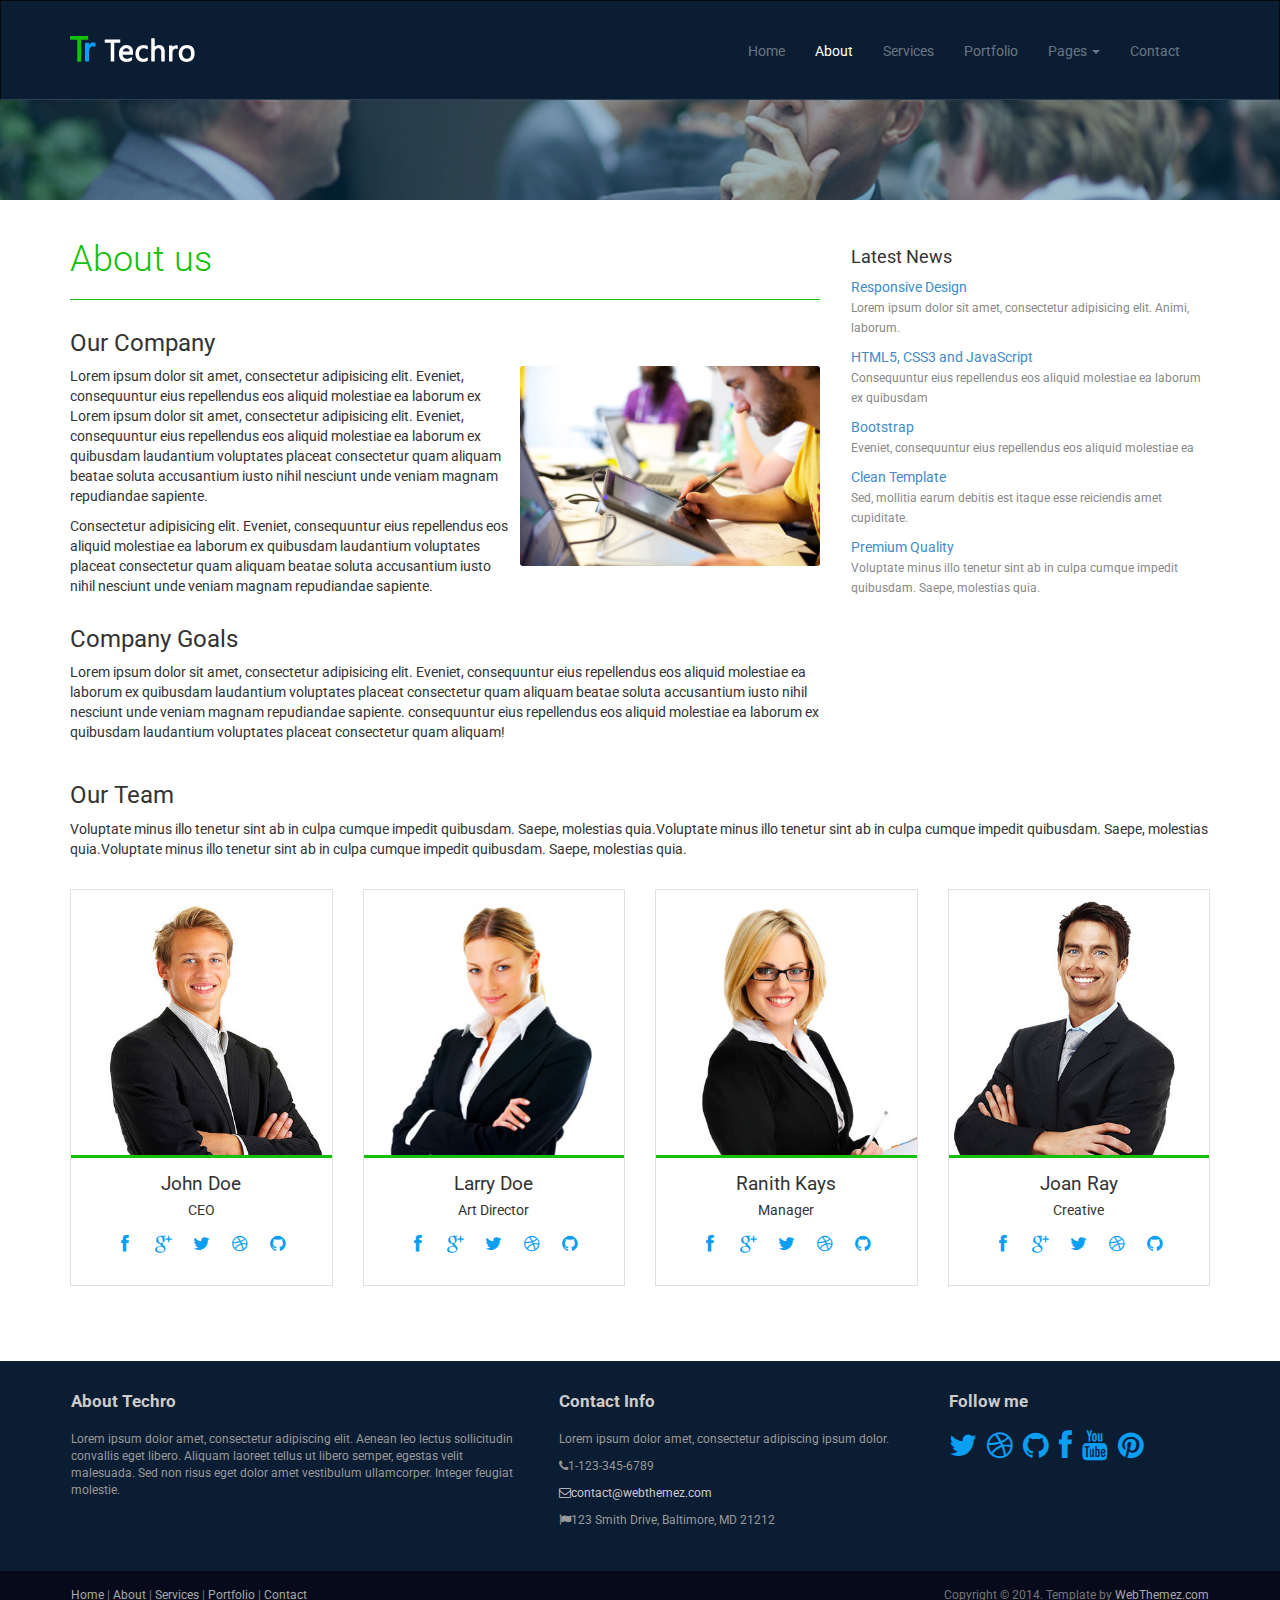
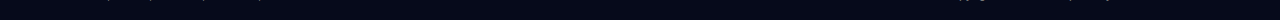
==== about.html @ 8d8d32ba "Update about.html" ====
<!DOCTYPE html>
<html lang="en">
<head>
    <meta charset="utf-8">
    <meta name="viewport" content="width=device-width, initial-scale=1.0">
    <meta name="description" content="Andy.">
    <meta name="author" content="webThemez.com">
    <title>About Andy</title>
    <link rel="favicon" href="assets/images/ml.png">
    <link rel="stylesheet" media="screen" href="http://fonts.googleapis.com/css?family=Open+Sans:300,400,700">
    <link rel="stylesheet" href="assets/css/bootstrap.min.css">
    <link rel="stylesheet" href="assets/css/font-awesome.min.css">
    <!-- Custom styles for our template -->
    <link rel="stylesheet" href="assets/css/bootstrap-theme.css" media="screen">
    <link rel="stylesheet" href="assets/css/style.css">
    <!-- HTML5 shim and Respond.js IE8 support of HTML5 elements and media queries -->
    <!--[if lt IE 9]>
	<script src="assets/js/html5shiv.js"></script>
	<script src="assets/js/respond.min.js"></script>
	<![endif]-->
</head>

<body>
    <!-- Fixed navbar -->
    <div class="navbar navbar-inverse">
        <div class="container">
            <div class="navbar-header">
                <!-- Button for smallest screens -->
                <button type="button" class="navbar-toggle" data-toggle="collapse" data-target=".navbar-collapse"><span class="icon-bar"></span><span class="icon-bar"></span><span class="icon-bar"></span></button>
                <a class="navbar-brand" href="index.html">
                    <img src="assets/images/logo.png" alt="Techro HTML5 template"></a>
            </div>
            <div class="navbar-collapse collapse">
                <ul class="nav navbar-nav pull-right">
                    <li><a href="index.html">Home</a></li>
                    <li class="active"><a href="about.html">About</a></li>
                    <li><a href="services.html">Services</a></li>
                    <li><a href="portfolio.html">Portfolio</a></li>
                    <li class="dropdown">
                        <a href="#" class="dropdown-toggle" data-toggle="dropdown">Pages <b class="caret"></b></a>
                        <ul class="dropdown-menu">
                            <li><a href="sidebar-right.html">Right Sidebar</a></li>
                            <li><a href="#">Dummy Link1</a></li>
                            <li><a href="#">Dummy Link2</a></li>
                            <li><a href="#">Dummy Link3</a></li>
                        </ul>
                    </li>
                    <li><a href="contact.html">Contact</a></li>

                </ul>
            </div>
            <!--/.nav-collapse -->
        </div>
    </div>
    <!-- /.navbar -->

    <header id="head" class="secondary"></header>

    <!-- container -->
    <div class="container">
        <div class="row">

            <!-- main content -->
            <section class="col-sm-8 maincontent">
                <header class="page-header">
                    <h1 class="page-title">About us</h1>
                </header>
                <h3>Our Company</h3>
                <p>
                    <img src="assets/images/about.jpg" alt="" class="img-rounded pull-right" width="300">
                    Lorem ipsum dolor sit amet, consectetur adipisicing elit. Eveniet, consequuntur eius repellendus eos aliquid molestiae ea laborum ex Lorem ipsum dolor sit amet, consectetur adipisicing elit. Eveniet, consequuntur eius repellendus eos aliquid molestiae ea laborum ex quibusdam laudantium voluptates placeat consectetur quam aliquam beatae soluta accusantium iusto nihil nesciunt unde veniam magnam repudiandae sapiente.</p>
                <p>Consectetur adipisicing elit. Eveniet, consequuntur eius repellendus eos aliquid molestiae ea laborum ex quibusdam laudantium voluptates placeat consectetur quam aliquam beatae soluta accusantium iusto nihil nesciunt unde veniam magnam repudiandae sapiente.</p>
                <h3>Company Goals</h3>
                <p>Lorem ipsum dolor sit amet, consectetur adipisicing elit. Eveniet, consequuntur eius repellendus eos aliquid molestiae ea laborum ex quibusdam laudantium voluptates placeat consectetur quam aliquam beatae soluta accusantium iusto nihil nesciunt unde veniam magnam repudiandae sapiente. consequuntur eius repellendus eos aliquid molestiae ea laborum ex quibusdam laudantium voluptates placeat consectetur quam aliquam!</p>               
            </section>
            <!-- /main -->

            <!-- Sidebar -->
            <aside class="col-sm-4 sidebar sidebar-right">

                <div class="panel">
                    <h4>Latest News</h4>
                    <ul class="list-unstyled list-spaces">
                        <li><a href="">Responsive Design</a><br>
                            <span class="small text-muted">Lorem ipsum dolor sit amet, consectetur adipisicing elit. Animi, laborum.</span></li>
                        <li><a href="">HTML5, CSS3 and JavaScript</a><br>
                            <span class="small text-muted">Consequuntur eius repellendus eos aliquid molestiae ea laborum ex quibusdam</span></li>
                        <li><a href="">Bootstrap</a><br>
                            <span class="small text-muted">Eveniet, consequuntur eius repellendus eos aliquid molestiae ea</span></li>
                        <li><a href="">Clean Template</a><br>
                            <span class="small text-muted">Sed, mollitia earum debitis est itaque esse reiciendis amet cupiditate.</span></li>
                        <li><a href="">Premium Quality</a><br>
                            <span class="small text-muted">Voluptate minus illo tenetur sint ab in culpa cumque impedit quibusdam. Saepe, molestias quia.</span></li>
                    </ul>
                </div>

            </aside>
            <!-- /Sidebar -->

        </div>
    </div>
    <!-- /container -->
    <section class="team-content">
        <div class="container">
            <div class="row">
                 <div class="col-md-12"> <h3>Our Team</h3>
                    <p>Voluptate minus illo tenetur sint ab in culpa cumque impedit quibusdam. Saepe, molestias quia.Voluptate minus illo tenetur sint ab in culpa cumque impedit quibusdam. Saepe, molestias quia.Voluptate minus illo tenetur sint ab in culpa cumque impedit quibusdam. Saepe, molestias quia.</p><br />
                 </div>                 
            </div>
            <div class="row">  
                              
                <div class="col-md-3 col-sm-6 col-xs-6">
                  <!-- Team Member -->
                    <div class="team-member">
                        <!-- Image Hover Block -->
                        <div class="member-img">
                            <!-- Image  -->
                            <img class="img-responsive" src="assets/images/photo-1.jpg" alt="">
                        </div>
                        <!-- Member Details -->
                        <h4>John Doe</h4>
                        <!-- Designation -->
                        <span class="pos">CEO</span>
                        <div class="team-socials">
                            <a href="#"><i class="fa fa-facebook"></i></a>
                            <a href="#"><i class="fa fa-google-plus"></i></a>
                            <a href="#"><i class="fa fa-twitter"></i></a>
                            <a href="#"><i class="fa fa-dribbble"></i></a>
                            <a href="#"><i class="fa fa-github"></i></a>
                        </div>
                    </div>
                </div>
                <div class="col-md-3 col-sm-6 col-xs-6">
                    <!-- Team Member -->
                    <div class="team-member pDark">
                        <!-- Image Hover Block -->
                        <div class="member-img">
                            <!-- Image  -->
                            <img class="img-responsive" src="assets/images/photo-2.jpg" alt="">
                        </div>
                        <!-- Member Details -->
                        <h4>Larry Doe</h4>
                        <!-- Designation -->
                        <span class="pos">Art Director</span>
                        <div class="team-socials">
                            <a href="#"><i class="fa fa-facebook"></i></a>
                            <a href="#"><i class="fa fa-google-plus"></i></a>
                            <a href="#"><i class="fa fa-twitter"></i></a>
                            <a href="#"><i class="fa fa-dribbble"></i></a>
                            <a href="#"><i class="fa fa-github"></i></a>
                        </div>
                    </div>
                </div>
                <div class="col-md-3 col-sm-6 col-xs-6">
                    <!-- Team Member -->
                    <div class="team-member pDark">
                        <!-- Image Hover Block -->
                        <div class="member-img">
                            <!-- Image  -->
                            <img class="img-responsive" src="assets/images/photo-3.jpg" alt="">
                        </div>
                        <!-- Member Details -->
                        <h4>Ranith Kays</h4>
                        <!-- Designation -->
                        <span class="pos">Manager</span>
                        <div class="team-socials">
                            <a href="#"><i class="fa fa-facebook"></i></a>
                            <a href="#"><i class="fa fa-google-plus"></i></a>
                            <a href="#"><i class="fa fa-twitter"></i></a>
                            <a href="#"><i class="fa fa-dribbble"></i></a>
                            <a href="#"><i class="fa fa-github"></i></a>
                        </div>
                    </div>
                </div>
                <div class="col-md-3 col-sm-6 col-xs-6">
                    <!-- Team Member -->
                    <div class="team-member pDark">
                        <!-- Image Hover Block -->
                        <div class="member-img">
                            <!-- Image  -->
                            <img class="img-responsive" src="assets/images/photo-4.jpg" alt="">
                        </div>
                        <!-- Member Details -->
                        <h4>Joan Ray</h4>
                        <!-- Designation -->
                        <span class="pos">Creative</span>
                        <div class="team-socials">
                            <a href="#"><i class="fa fa-facebook"></i></a>
                            <a href="#"><i class="fa fa-google-plus"></i></a>
                            <a href="#"><i class="fa fa-twitter"></i></a>
                            <a href="#"><i class="fa fa-dribbble"></i></a>
                            <a href="#"><i class="fa fa-github"></i></a>
                        </div>
                    </div>
                </div>
            </div>
        </div>
    </section>
    <footer id="footer" class="top-space">

        <div class="footer1">
            <div class="container">
                <div class="row">
                    <div class="col-md-5 panel">
                        <h3 class="panel-title">About Techro</h3>
                        <div class="panel-body">
                            <p>Lorem ipsum dolor amet, consectetur adipiscing elit. Aenean leo lectus sollicitudin convallis eget libero. Aliquam laoreet tellus ut libero semper, egestas velit malesuada. Sed non risus eget dolor amet vestibulum ullamcorper. Integer feugiat molestie.</p>
                        </div>
                    </div>

                    <div class="col-md-4 panel contact">
                        <h3 class="panel-title">Contact Info</h3>
                        <div class="panel-body">
                            <p>Lorem ipsum dolor amet, consectetur adipiscing ipsum dolor.</p>
                            <ul>
                                <li><i class="fa fa-phone"></i>1-123-345-6789</li>
                                <li><a href="#"><i class="fa fa-envelope-o"></i>contact@webthemez.com</a></li>
                                <li><i class="fa fa-flag"></i>123 Smith Drive, Baltimore, MD 21212</li>
                            </ul>
                        </div>
                    </div>

                    <div class="col-md-3 panel">
                        <h3 class="panel-title">Follow me</h3>
                        <div class="panel-body">
                            <p class="follow-me-icons">
                                <a href=""><i class="fa fa-twitter fa-2"></i></a>
                                <a href=""><i class="fa fa-dribbble fa-2"></i></a>
                                <a href=""><i class="fa fa-github fa-2"></i></a>
                                <a href=""><i class="fa fa-facebook fa-2"></i></a>
                                <a href=""><i class="fa fa-youtube fa-2"></i></a>
                                <a href=""><i class="fa fa-pinterest fa-2"></i></a>
                            </p>
                        </div>
                    </div>

                </div>
                <!-- /row of panels -->
            </div>
        </div>

        <div class="footer2">
            <div class="container">
                <div class="row">

                    <div class="col-md-6 panel">
                        <div class="panel-body">
                            <p class="simplenav">
                                <a href="index.html">Home</a> | 
								<a href="about.html">About</a> |
								<a href="services.html">Services</a> |
								<a href="portfolio.html">Portfolio</a> |
								<a href="contact.html">Contact</a>
                            </p>
                        </div>
                    </div>

                    <div class="col-md-6 panel">
                        <div class="panel-body">
                            <p class="text-right">
                                Copyright &copy; 2014. Template by <a href="http://webthemez.com/" rel="develop">WebThemez.com</a>
                            </p>
                        </div>
                    </div>

                </div>
                <!-- /row of panels -->
            </div>
        </div>

    </footer>





    <!-- JavaScript libs are placed at the end of the document so the pages load faster -->
    <script src="http://ajax.googleapis.com/ajax/libs/jquery/1.10.2/jquery.min.js"></script>
    <script src="http://netdna.bootstrapcdn.com/bootstrap/3.0.0/js/bootstrap.min.js"></script>
    <script src="assets/js/custom.js"></script>
</body>
</html>
---- assets/css/style.css ----
/*
Theme: Techro - Free business bootstrap template
Description: Free to use for personal and commercial use
Author: WebThemez.com
Website: http://webthemez.com
Note: Please do not remove the footer backlink (webthemez.com)--(if you want to remove contact: webthemez@gmail.com)
Licence: Creative Commons Attribution 3.0** - http://creativecommons.org/licenses/by/3.0/
*/
@import url(http://fonts.googleapis.com/css?family=Roboto:400,700,500);

body {
    font-family: 'Roboto', sans-serif;
    font-weight: normal;
}
/*General*/
h1, h2, h3, h4, h5, h6 {
    font-weight: normal;
    font-family: 'Roboto', sans-serif;
}

h1, .h1, h2, .h2, h3, .h3 {
    margin-top: 30px;
}

blockquote {
    font-style: italic;
    font-family: Georgia;
    color: #999;
    margin: 30px 0 30px;
}

label {
    color: #777;
}

/* Header */
#head {
    background: #181015 url( ../images/bg_header.jpg) no-repeat;
    background-size: cover;
    min-height: 520px;
    text-align: center;
    color: white;
    font-weight: 300;
    position: relative;
}

    #head.secondary {
        height: 100px;
        min-height: 100px;
        padding-top: 0px;
    }

    #head .lead {
        font-size: 44px;
        margin-bottom: 6px;
        color: white;
        line-height: 1.15em;
    }

    #head .tagline {
        color: rgba(255,255,255,0.75);
        margin-bottom: 25px;
    }

        #head .tagline a {
            color: #fff;
        }

    #head .btn {
        margin-bottom: 10px;
    }

    #head .btn-default {
        text-shadow: none;
        background: transparent;
        color: rgba(255,255,255,.5);
        -webkit-box-shadow: inset 0px 0px 0px 3px rgba(255,255,255,.5);
        -moz-box-shadow: inset 0px 0px 0px 3px rgba(255,255,255,.5);
        box-shadow: inset 0px 0px 0px 3px rgba(255,255,255,.5);
        background: transparent;
    }

        #head .btn-default:hover,
        #head .btn-default:focus {
            color: rgba(255,255,255,.8);
            -webkit-box-shadow: inset 0px 0px 0px 3px rgba(255,255,255,.8);
            -moz-box-shadow: inset 0px 0px 0px 3px rgba(255,255,255,.8);
            box-shadow: inset 0px 0px 0px 3px rgba(255,255,255,.8);
            background: transparent;
        }

        #head .btn-default:active,
        #head .btn-default.active {
            color: #fff;
            -webkit-box-shadow: inset 0px 0px 0px 3px #fff;
            -moz-box-shadow: inset 0px 0px 0px 3px #fff;
            box-shadow: inset 0px 0px 0px 3px #fff;
            background: transparent;
        }

.panel {
    margin-bottom: 0px;
    background-color: transparent;
    border: 1px solid transparent;
    border-radius: 0px;
    -webkit-box-shadow: none;
    box-shadow: none;
}

.panel-body {
    padding: 0px;
}

.btn-action, .btn-primary {
    color: #FFEFD7;
    background-image: -webkit-linear-gradient(top, #0ecfec 0%, #09bed9 100%);
    background-image: linear-gradient(to bottom, #0ecfec 0%, #09bed9 100%);
    filter: progid:DXImageTransform.Microsoft.gradient(startColorstr='#0ecfec22', endColorstr='#09bed900', GradientType=0);
    filter: progid:DXImageTransform.Microsoft.gradient(enabled = false);
    background-repeat: repeat-x;
    border: 0 none;
}

    .btn-action:hover, .btn-primary:hover {
        background: #04a0b7;
    }

.slideUp {
    top: -100px;
}

.navbar-inverse {
    background: #0B1D33;
}
/* Highlights*/
.highlight {
    margin-top: 40px;
}

.h-caption {
    text-align: center;
}

    .h-caption i {
        display: block;
        font-size: 54px;
        color: #0b9ff3;
        margin-bottom: 36px;
    }

    .h-caption h4 {
        color: #382526;
        font-size: 16px;
        font-weight: bold;
        margin-bottom: 20px;
    }

div.hbox {
    background: #fff;
    padding: 10px 15px;
}

.h-body {
}

.jumbotron {
    background-color: #E0E0E0;
}

.page-header {
    border-bottom: 1px solid #15c008;
}

.page-title {
    margin-top: 20px;
    font-weight: 300;
    color: #15c008;
}

.text-muted {
    color: #888;
}

.breadcrumb {
    background: none;
    padding: 0;
    margin: 30px 0 0px 0;
}

ul.list-spaces li {
    margin-bottom: 10px;
}

/* Helpers */
.container-full {
    margin: 0 auto;
    width: 100%;
}

.top-space {
    margin-top: 60px;
}

.top-margin {
    margin-top: 20px;
}

img {
    max-width: 100%;
}

    img.pull-right {
        margin-left: 10px;
    }

    img.pull-left {
        margin-right: 10px;
    }

#map {
    width: 100%;
    height: 280px;
}

#social {
    margin-top: 50px;
    margin-bottom: 50px;
}

    #social .wrapper {
        width: 340px;
        margin: 0 auto;
    }

.sidebar {
    padding-top: 36px;
    padding-bottom: 30px;
}

    .sidebar .panel {
        margin-bottom: 20px;
    }

    .sidebar h1, .sidebar .h1, .sidebar h2, .sidebar .h2, .sidebar h3, .sidebar .h3 {
        margin-top: 20px;
    }

/* Footer */
.footer1 {
    background: #0B1D33;
    padding: 30px 0 0 0;
    font-size: 12px;
    color: #999;
}

    .footer1 a {
        color: #ccc;
    }

        .footer1 a:hover {
            color: #fff;
        }

    .footer1 .panel {
        margin-bottom: 30px;
    }

    .footer1 .panel-title {
        font-size: 17px;
        font-weight: bold;
        color: #ccc;
        margin: 0 0 20px;
    }

    .footer1 .entry-meta {
        border-top: 1px solid #ccc;
        border-bottom: 1px solid #ccc;
        margin: 0 0 35px 0;
        padding: 2px 0;
        color: #888888;
        font-size: 12px;
        font-size: 0.75rem;
    }

        .footer1 .entry-meta a {
            color: #333333;
        }

        .footer1 .entry-meta .meta-in {
            border-top: 1px solid #ccc;
            border-bottom: 1px solid #ccc;
            padding: 10px 0;
        }

.follow-me-icons {
    font-size: 30px;
}

    .follow-me-icons i {
        float: left;
        margin: 0 10px 0 0;
        color: #0b9ff3;
    }

.footer2 {
    background: #060a1b;
    padding: 15px 0;
    color: #777;
    font-size: 12px;
}

    .footer2 a {
        color: #aaa;
    }

        .footer2 a:hover {
            color: #fff;
        }

    .footer2 p {
        margin: 0;
    }

.panel-simplenav {
    margin-left: -5px;
}

    .panel-simplenav a {
        margin: 0 5px;
    }

#services .fa {
    color: #0b9ff3;
}
/* carousel */
#quote-carousel {
    padding: 0 10px 30px 10px;
    margin-top: 30px 0px 0px;
}

    /* Control buttons  */
    #quote-carousel .carousel-control {
        background: none;
        color: #222;
        font-size: 2.3em;
        text-shadow: none;
        margin-top: 30px;
    }
        /* Previous button  */
        #quote-carousel .carousel-control.left {
            left: -12px;
        }
        /* Next button  */
        #quote-carousel .carousel-control.right {
            right: -12px !important;
        }
    /* Changes the position of the indicators */
    #quote-carousel .carousel-indicators {
        right: 50%;
        top: auto;
        bottom: 0px;
        margin-right: -19px;
    }
        /* Changes the color of the indicators */
        #quote-carousel .carousel-indicators li {
            background: #c0c0c0;
        }

        #quote-carousel .carousel-indicators .active {
            background: #333333;
        }

    #quote-carousel img {
        width: 250px;
        height: 100px;
    }
/* End carousel */

.item blockquote {
    border-left: none;
    margin: 0;
}

    .item blockquote img {
        margin-bottom: 10px;
    }

    .item blockquote p:before {
        content: "\f10d";
        font-family: 'Fontawesome';
        float: left;
        margin-right: 10px;
    }

.contact ul {
    padding: 0px;
}

    .contact ul li {
        margin-bottom: 10px;
        list-style: none;
    }

footer ul li {
    list-style: none;
}

#map-canvas {
    height: 100%;
    margin: 0px;
    padding: 0px;
}

/* ------- */

.isotopeWrapper article {
    margin-bottom: 30px;
}

#portfolio {
}

    #portfolio img {
        width: 100%;
    }

    #portfolio article p {
        margin-bottom: 1.45em;
        /*set next row on the baseline*/;
    }

nav#filter {
    margin-bottom: 1.5em;
}

    nav#filter li {
        display: inline-block;
        margin: 10px;
    }

    nav#filter a {
        padding: 4px 12px;
        line-height: 20px;
        border: 1px solid #00bfff;
        text-decoration: none;
        color: #00bfff;
    }

        nav#filter a.current {
            background: #00bfff;
            color: #fff;
        }

.iconColor .fa {
    color: #ee0c45;
}

.portfolio-items article img {
    width: 100%;
}

.portfolio-item {
    display: block;
    position: relative;
    -webkit-transition: all 0.2s ease-in-out;
    -moz-transition: all 0.2s ease-in-out;
    -o-transition: all 0.2s ease-in-out;
    transition: all 0.2s ease-in-out;
}

    .portfolio-item img {
        -webkit-transition: all 300ms linear;
        -moz-transition: all 300ms linear;
        -o-transition: all 300ms linear;
        -ms-transition: all 300ms linear;
        transition: all 300ms linear;
    }

    .portfolio-item .portfolio-desc {
        display: block;
        opacity: 0;
        position: absolute;
        width: 100%;
        left: 0;
        top: 0;
        color: rgba(220, 220, 220);
    }

.fancybox-overlay {
    background: rgba(0, 0, 0, 0.64);
}

.portfolio-item:hover .portfolio-desc {
    padding-top: 20%;
    height: 100%;
    transition: all 200ms ease-in-out 0s;
    opacity: 1;
    background: rgba(61, 61, 61, 0.67);
}

.portfolio-item .portfolio-desc a {
    color: #fff;
    text-align: center;
    display: block;
}

    .portfolio-item .portfolio-desc a:hover {
        /*text-shadow: 2px 2px 1px rgba(0, 0, 0, 0.7);*/
        text-decoration: none;
    }

.portfolio-item .portfolio-desc .folio-info {
    top: -20px;
    padding: 30px;
    height: 0;
    opacity: 0;
    position: relative;
}

.portfolio-item:hover .folio-info {
    height: 100%;
    opacity: 1;
    transition: all 500ms ease-in-out 0s;
    top: 5px;
}

.portfolio-item .portfolio-desc .folio-info h5 {
    text-transform: uppercase;
    text-align: center;
    font-weight: bold;
    font-size: 1.4em;
}

.portfolio-item .portfolio-desc .folio-info p {
    color: #ffffff;
    font-size: 12px;
}


/*Da Slider*/
.da-slider {
    width: auto;
    height: auto;
    max-height: initial;
    position: absolute;
    top: 0px;
    bottom: 0px;
    right: 0px;
    left: 0px;
}

.da-slide h2 {
    text-align: center;
    top: 15%;
}

.da-slide p {
    text-align: center;
    top: 40%;
}

.da-arrows span {
    position: absolute;
    top: 45%;
}

.da-dots span.da-dots-current:after {
    content: '';
    background: green;
}

.team-member {
    padding-top: 5px;
    border: 1px solid rgb(224, 224, 224);
    margin-bottom:15px;
}
.team-heading {
display:block;
width:100%;
}
.member-img {
    overflow: hidden;
}

.team-socials {
    margin: 15px 0;
    display: block;
    text-align: center;
}

    .team-socials i {
        width: 35px;
        height: 35px;
        position: relative;
        display: inline-block;
        text-align: center;
        font-size: 18px;
        color: #0b9ff3;
    }

.team-member h4 {
    font-size: 19px;
    line-height: 32px;
    padding: 10px 0 0;
    text-align: center;
    margin: 0px;
    border-top: 3px solid #15c008;
}

.team-member .pos {
    display: block;
    margin: 0;
    text-align: center;
}
#head.secondary {
height: 100px;
min-height: 100px;
padding-top: 0px;
background: #181015 url(../images/bg_header.jpg) 0px -232px no-repeat;
background-size: cover;
}
/**
  MEDIA QUERIES
*/
@media (max-width: 767px) {
    #head.secondary {
height: 80px;
min-height: 80px;
background-size:initial;
}
    #head {
        min-height: 420px;
    }

        #head .lead {
            font-size: 34px;
        }
}

/* Small devices (tablets, 768px and up) */
@media (min-width: 768px) {
    #quote-carousel {
        margin-bottom: 0;
        padding: 0 40px 30px 40px;
        margin-top: 30px;
    }
}

@media (max-width: 767px) {
    .navbar-collapse ul {
        text-align: right;
        margin-right: 0px;
    }
}
/* Small devices (tablets, up to 768px) */
@media (max-width: 768px) {
    /* Make the indicators larger for easier clicking with fingers/thumb on mobile */
    #quote-carousel .carousel-indicators {
        bottom: -20px !important;
    }

        #quote-carousel .carousel-indicators li {
            display: inline-block;
            margin: 0px 5px;
            width: 15px;
            height: 15px;
        }

            #quote-carousel .carousel-indicators li.active {
                margin: 0px 5px;
                width: 20px;
                height: 20px;
            }
}
@media (max-width: 420px) {
    .da-slide h2 {
        font-size:28px;
           }
    .da-slide p {
    font-size:19px;
    font-weight:400;
    }
}
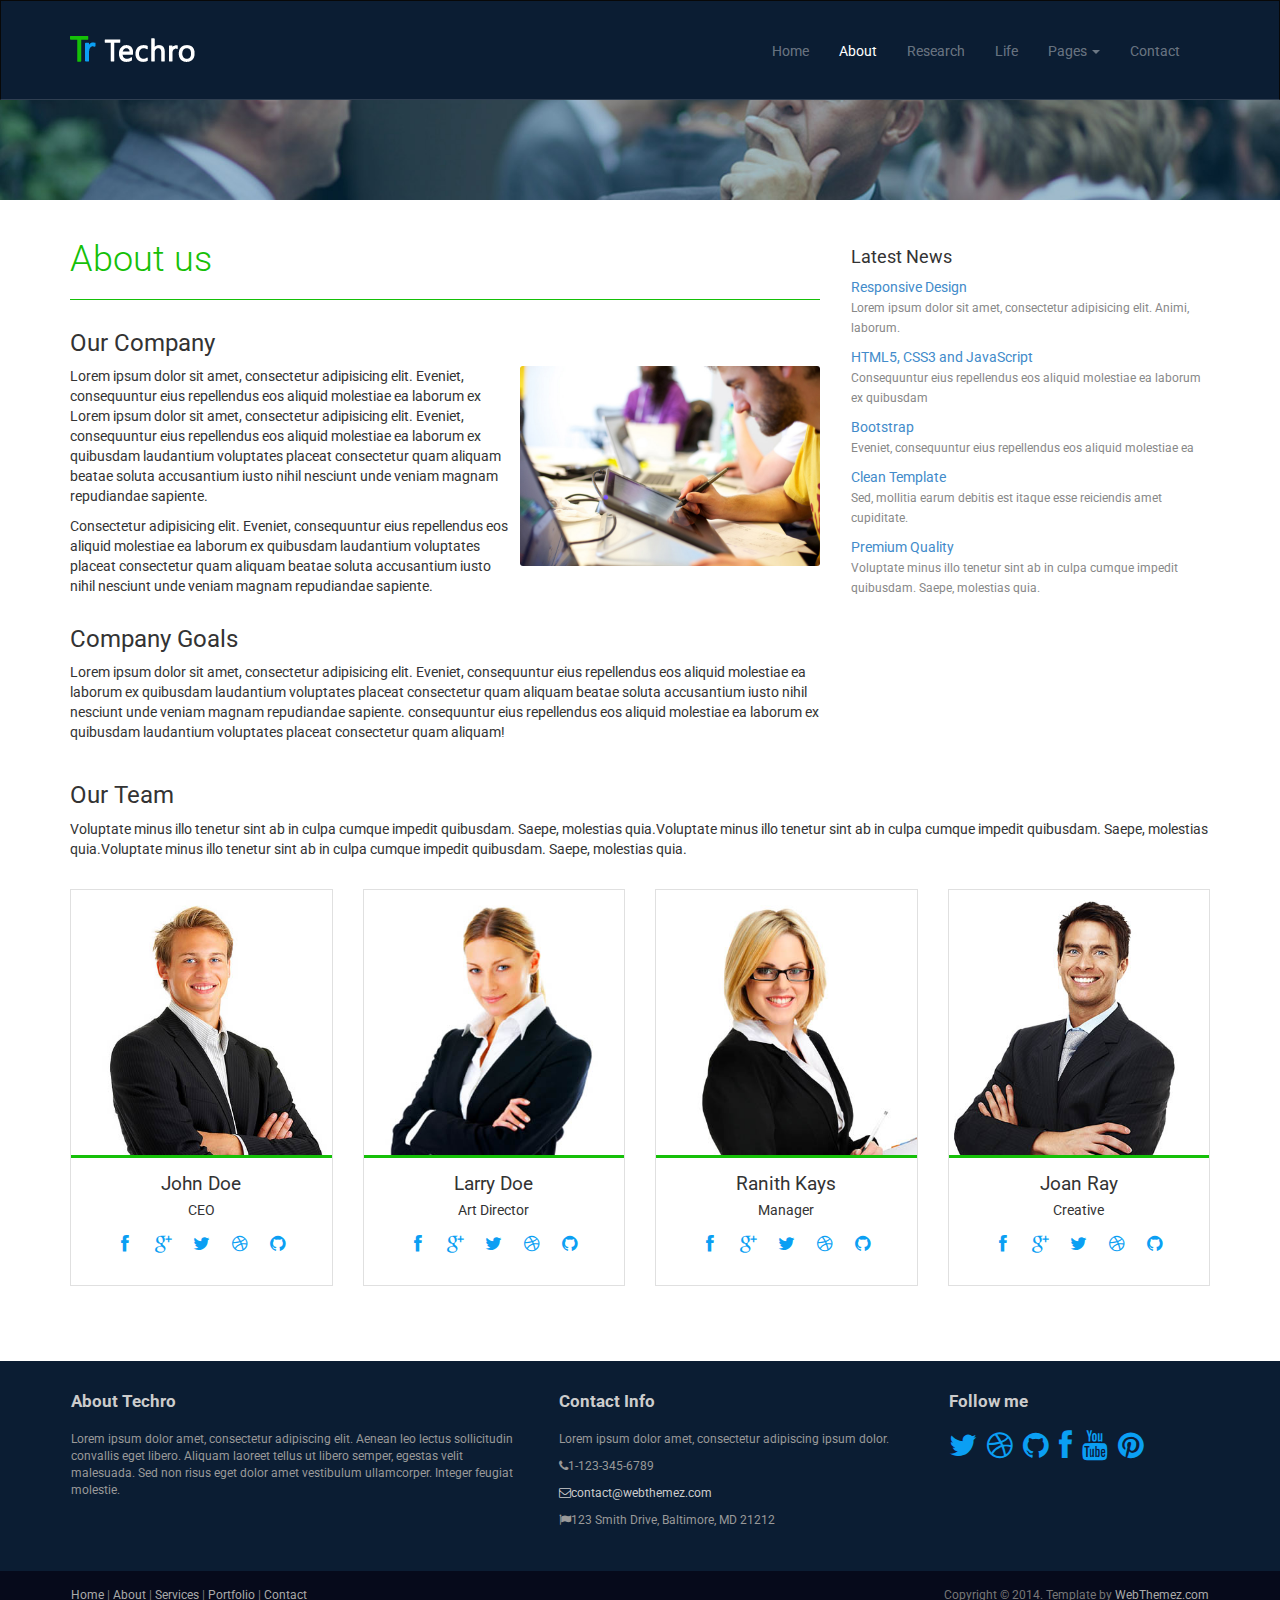
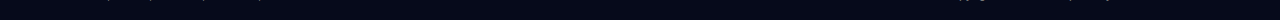
==== commit 6c265bf9: "Update about.html" ====
--- a/about.html
+++ b/about.html
@@ -34,8 +34,8 @@
                 <ul class="nav navbar-nav pull-right">
                     <li><a href="index.html">Home</a></li>
                     <li class="active"><a href="about.html">About</a></li>
-                    <li><a href="services.html">Services</a></li>
-                    <li><a href="portfolio.html">Portfolio</a></li>
+                    <li><a href="portfolio.html">Research</a></li>			
+                    <li><a href="services.html">Life</a></li>
                     <li class="dropdown">
                         <a href="#" class="dropdown-toggle" data-toggle="dropdown">Pages <b class="caret"></b></a>
                         <ul class="dropdown-menu">
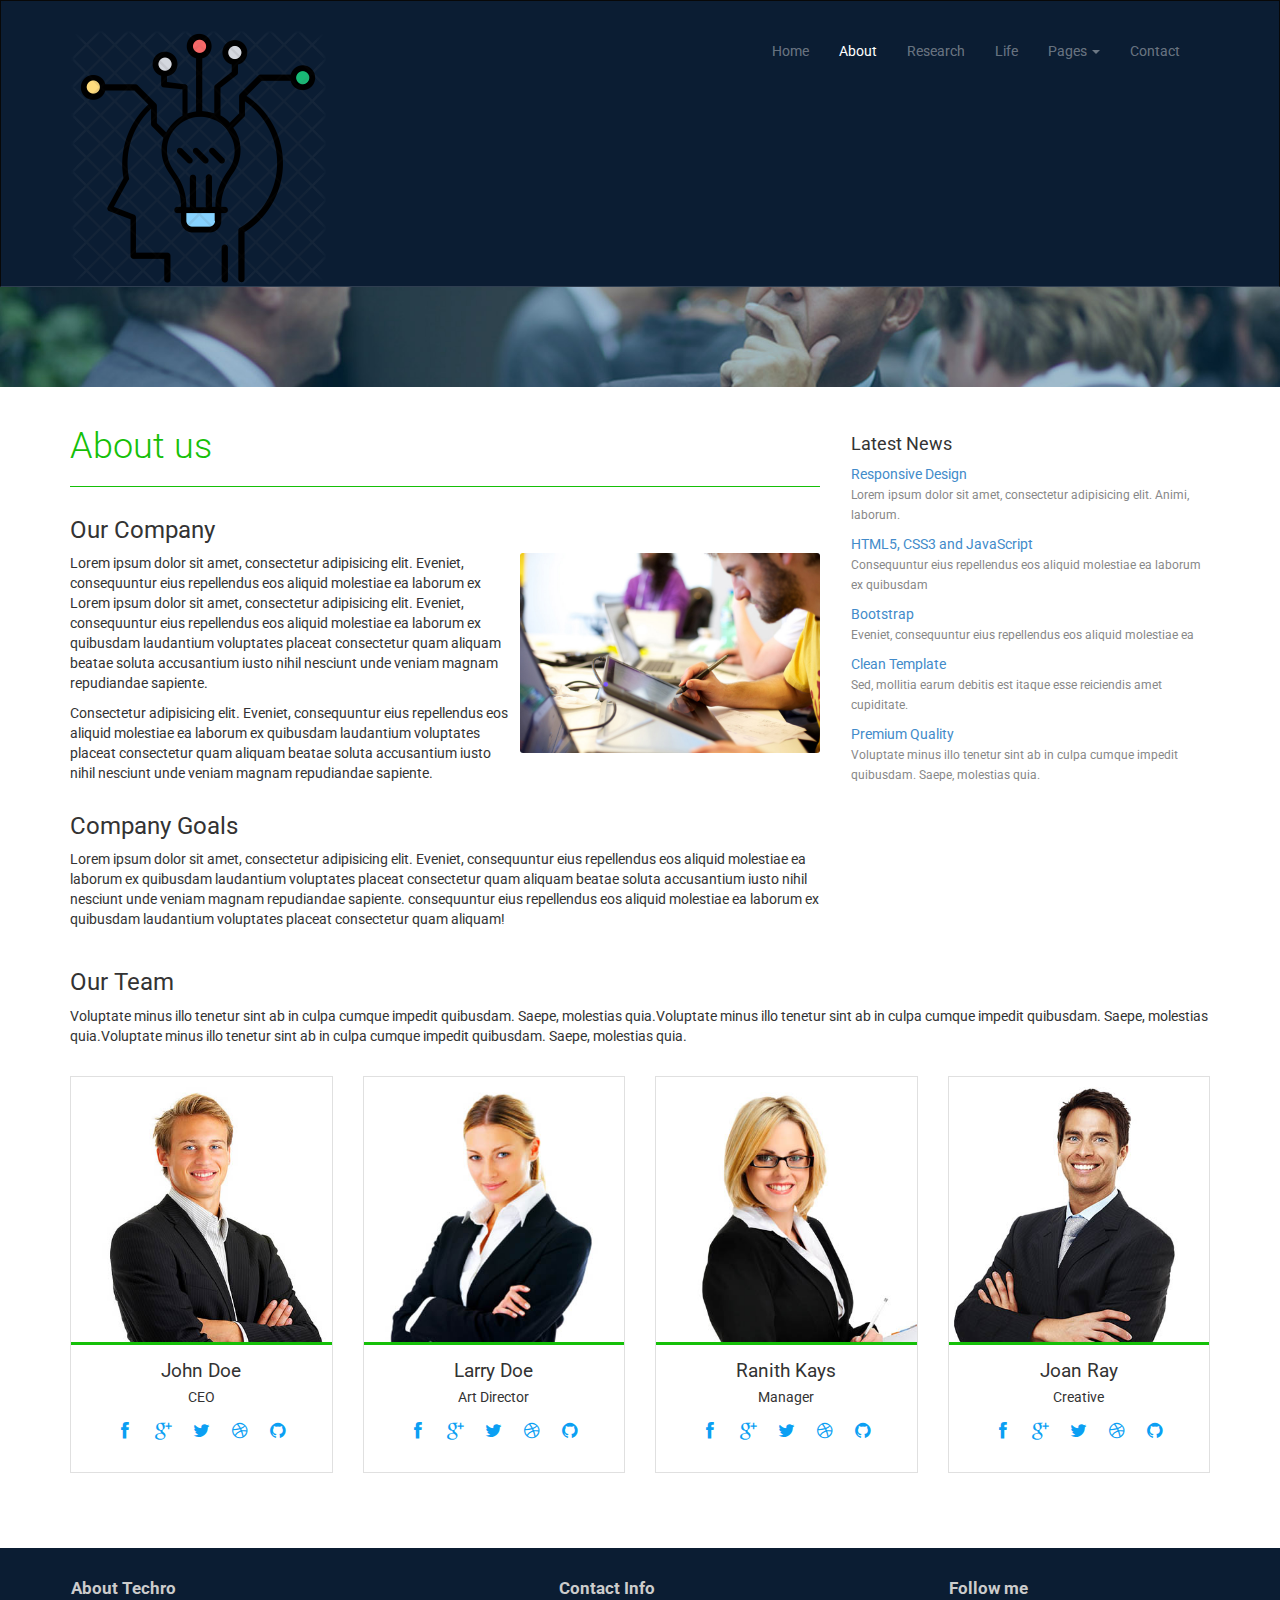
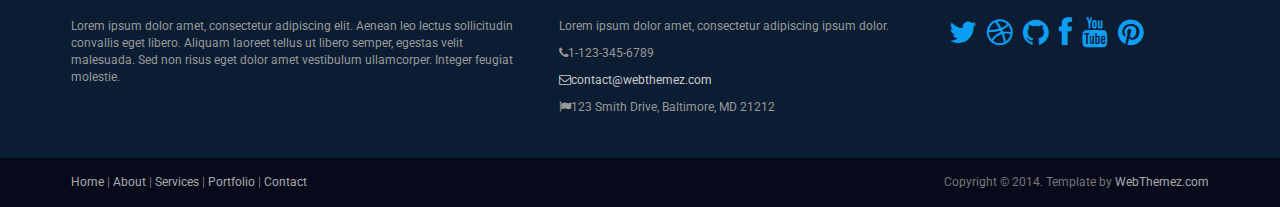
==== commit 153d1db3: "Update about.html" ====
--- a/about.html
+++ b/about.html
@@ -28,14 +28,14 @@
                 <!-- Button for smallest screens -->
                 <button type="button" class="navbar-toggle" data-toggle="collapse" data-target=".navbar-collapse"><span class="icon-bar"></span><span class="icon-bar"></span><span class="icon-bar"></span></button>
                 <a class="navbar-brand" href="index.html">
-                    <img src="assets/images/logo.png" alt="Techro HTML5 template"></a>
+                    <img src="assets/images/ml.png" alt="Techro HTML5 template"></a>
             </div>
             <div class="navbar-collapse collapse">
                 <ul class="nav navbar-nav pull-right">
                     <li><a href="index.html">Home</a></li>
                     <li class="active"><a href="about.html">About</a></li>
                     <li><a href="portfolio.html">Research</a></li>			
-                    <li><a href="services.html">Life</a></li>
+                    <li><a href="life.html">Life</a></li>
                     <li class="dropdown">
                         <a href="#" class="dropdown-toggle" data-toggle="dropdown">Pages <b class="caret"></b></a>
                         <ul class="dropdown-menu">
--- a/assets/css/style.css
+++ b/assets/css/style.css
@@ -35,7 +35,7 @@
 
 /* Header */
 #head {
-    background: #181015 url( ../images/bg_header.jpg) no-repeat;
+    background: #181015 url( ../images/bg1.JPG) no-repeat;
     background-size: cover;
     min-height: 520px;
     text-align: center;
@@ -680,4 +680,4 @@
     font-size:19px;
     font-weight:400;
     }
-}+}
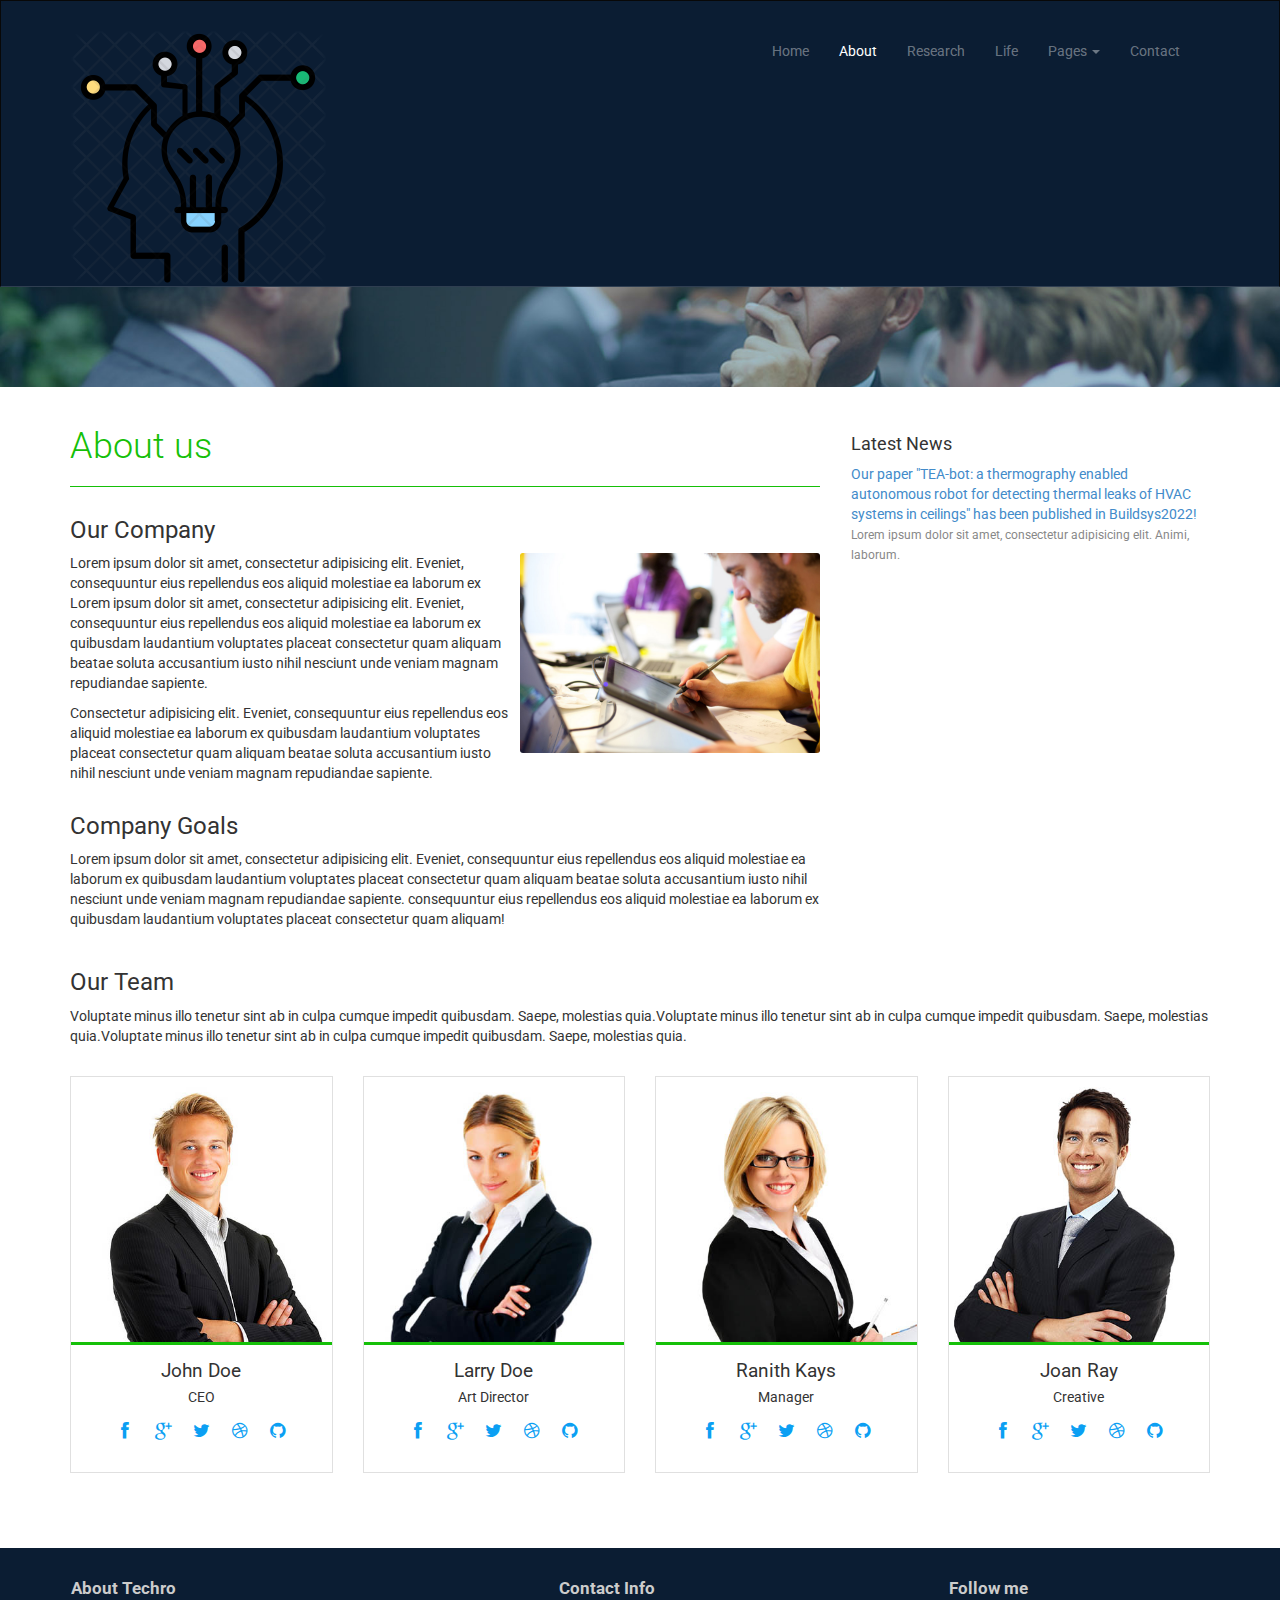
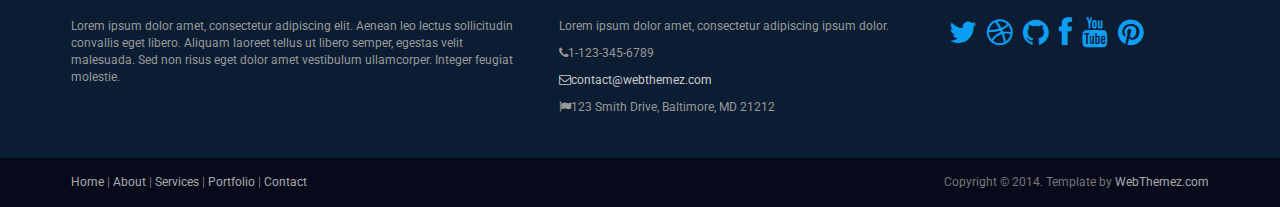
==== commit 078b4971: "Update about.html" ====
--- a/about.html
+++ b/about.html
@@ -81,16 +81,8 @@
                 <div class="panel">
                     <h4>Latest News</h4>
                     <ul class="list-unstyled list-spaces">
-                        <li><a href="">Responsive Design</a><br>
+                        <li><a href="https://doi.org/10.1145/3563357.3564054">Our paper "TEA-bot: a thermography enabled autonomous robot for detecting thermal leaks of HVAC systems in ceilings" has been published in Buildsys2022!</a><br>
                             <span class="small text-muted">Lorem ipsum dolor sit amet, consectetur adipisicing elit. Animi, laborum.</span></li>
-                        <li><a href="">HTML5, CSS3 and JavaScript</a><br>
-                            <span class="small text-muted">Consequuntur eius repellendus eos aliquid molestiae ea laborum ex quibusdam</span></li>
-                        <li><a href="">Bootstrap</a><br>
-                            <span class="small text-muted">Eveniet, consequuntur eius repellendus eos aliquid molestiae ea</span></li>
-                        <li><a href="">Clean Template</a><br>
-                            <span class="small text-muted">Sed, mollitia earum debitis est itaque esse reiciendis amet cupiditate.</span></li>
-                        <li><a href="">Premium Quality</a><br>
-                            <span class="small text-muted">Voluptate minus illo tenetur sint ab in culpa cumque impedit quibusdam. Saepe, molestias quia.</span></li>
                     </ul>
                 </div>
 
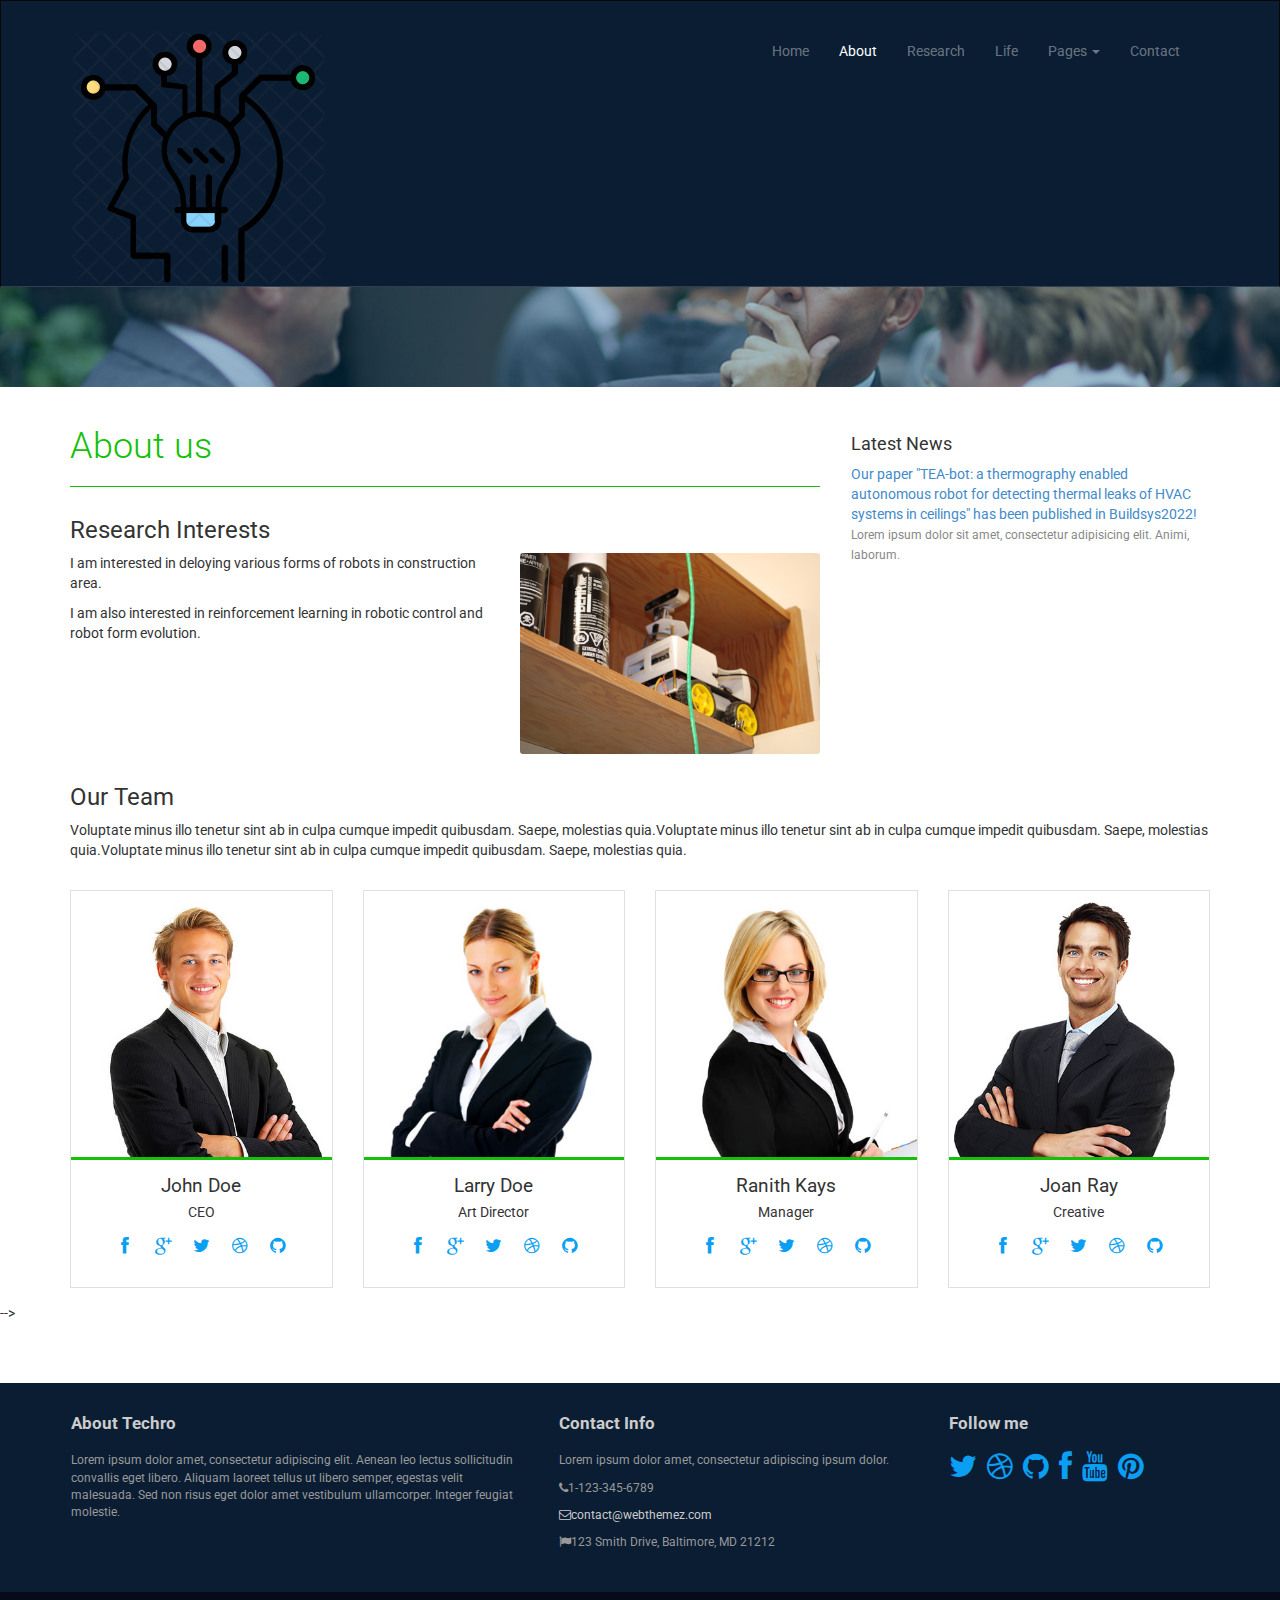
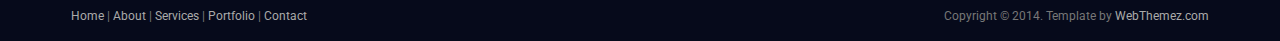
==== commit 72f9868c: "Update about.html" ====
--- a/about.html
+++ b/about.html
@@ -65,14 +65,12 @@
                 <header class="page-header">
                     <h1 class="page-title">About us</h1>
                 </header>
-                <h3>Our Company</h3>
+                <h3>Research Interests</h3>
                 <p>
-                    <img src="assets/images/about.jpg" alt="" class="img-rounded pull-right" width="300">
-                    Lorem ipsum dolor sit amet, consectetur adipisicing elit. Eveniet, consequuntur eius repellendus eos aliquid molestiae ea laborum ex Lorem ipsum dolor sit amet, consectetur adipisicing elit. Eveniet, consequuntur eius repellendus eos aliquid molestiae ea laborum ex quibusdam laudantium voluptates placeat consectetur quam aliquam beatae soluta accusantium iusto nihil nesciunt unde veniam magnam repudiandae sapiente.</p>
-                <p>Consectetur adipisicing elit. Eveniet, consequuntur eius repellendus eos aliquid molestiae ea laborum ex quibusdam laudantium voluptates placeat consectetur quam aliquam beatae soluta accusantium iusto nihil nesciunt unde veniam magnam repudiandae sapiente.</p>
-                <h3>Company Goals</h3>
-                <p>Lorem ipsum dolor sit amet, consectetur adipisicing elit. Eveniet, consequuntur eius repellendus eos aliquid molestiae ea laborum ex quibusdam laudantium voluptates placeat consectetur quam aliquam beatae soluta accusantium iusto nihil nesciunt unde veniam magnam repudiandae sapiente. consequuntur eius repellendus eos aliquid molestiae ea laborum ex quibusdam laudantium voluptates placeat consectetur quam aliquam!</p>               
-            </section>
+                    <img src="assets/images/DSC_0137.JPG" alt="" class="img-rounded pull-right" width="300">
+                    I am interested in deloying various forms of robots in construction area.</p>
+                <p>I am also interested in reinforcement learning in robotic control and robot form evolution.</p>
+               </section>
             <!-- /main -->
 
             <!-- Sidebar -->
@@ -91,7 +89,7 @@
 
         </div>
     </div>
-    <!-- /container -->
+<!--     <!-- /container -->
     <section class="team-content">
         <div class="container">
             <div class="row">
@@ -187,7 +185,7 @@
                 </div>
             </div>
         </div>
-    </section>
+    </section> -->
     <footer id="footer" class="top-space">
 
         <div class="footer1">
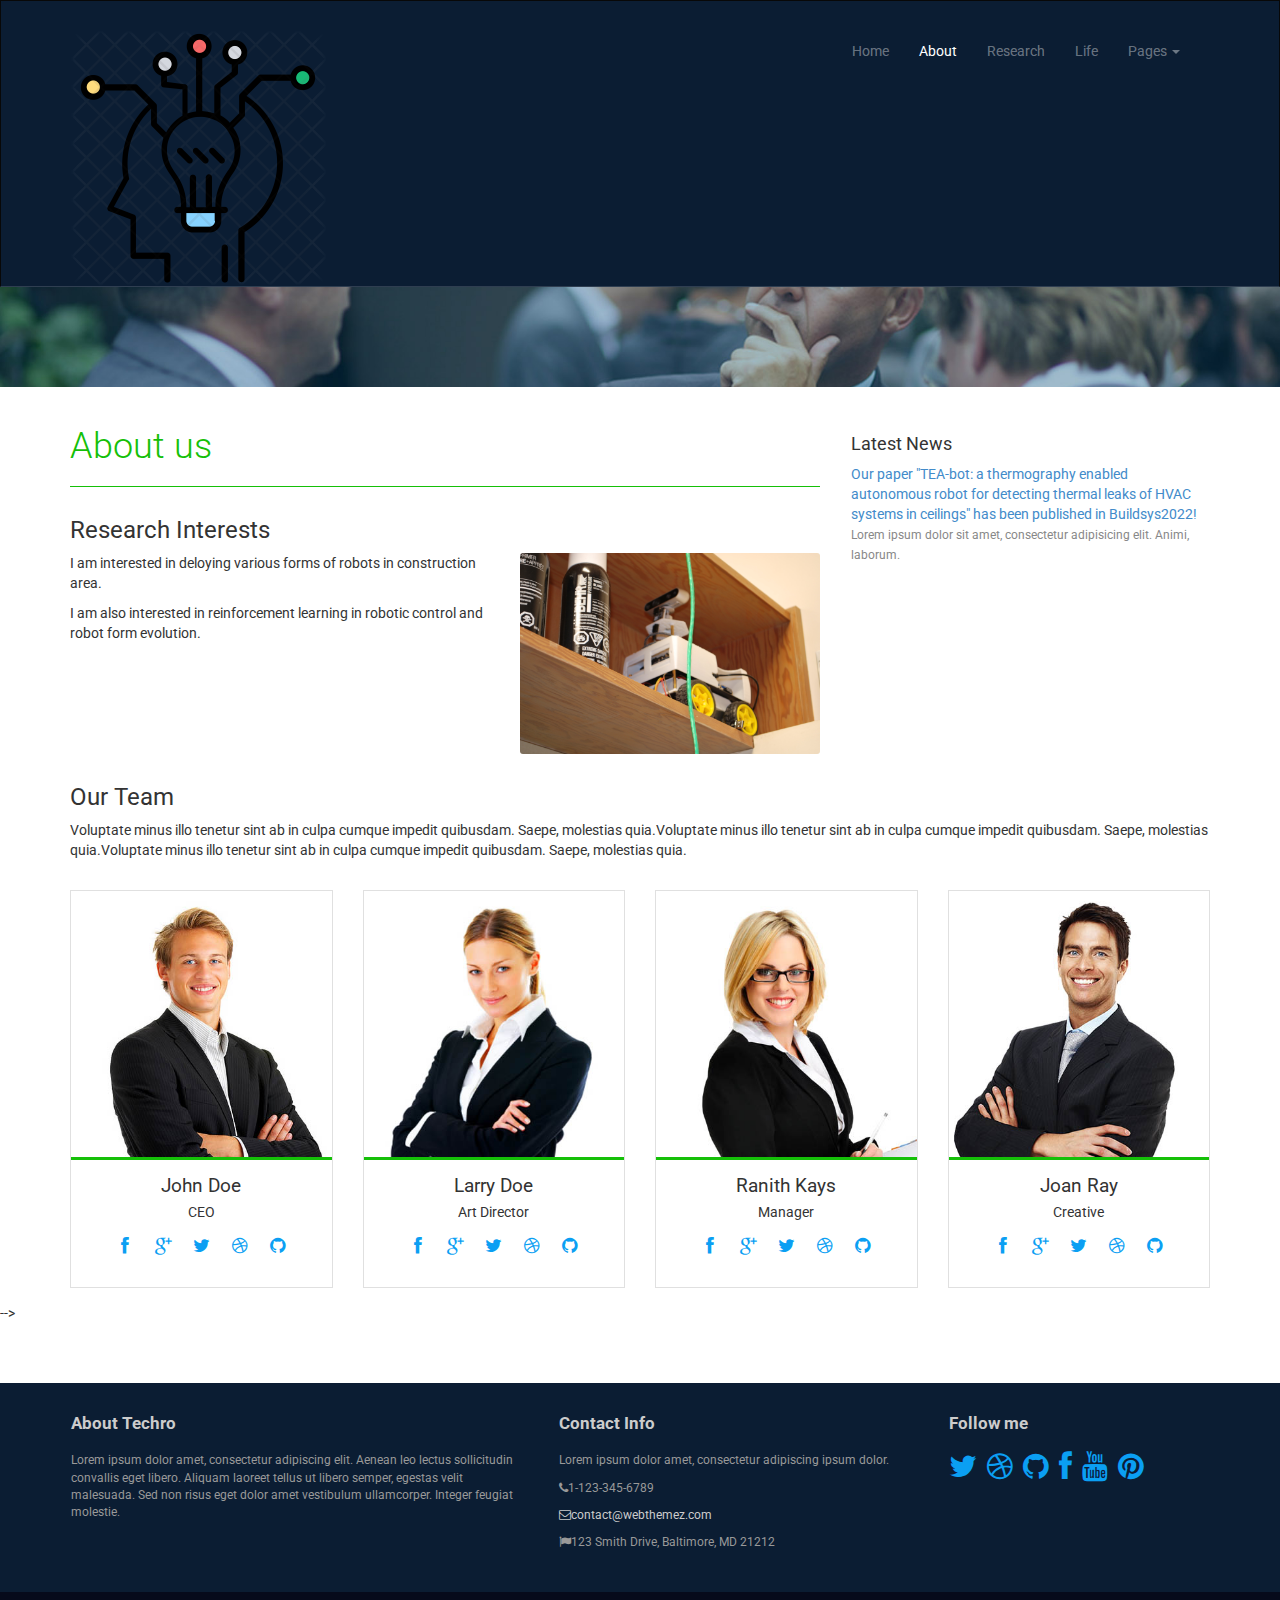
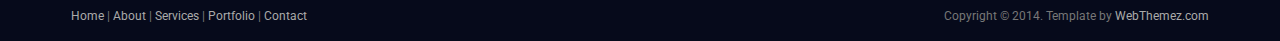
==== commit 51ac49ea: "Update about.html" ====
--- a/about.html
+++ b/about.html
@@ -45,7 +45,7 @@
                             <li><a href="#">Dummy Link3</a></li>
                         </ul>
                     </li>
-                    <li><a href="contact.html">Contact</a></li>
+<!--                     <li><a href="contact.html">Contact</a></li> -->
 
                 </ul>
             </div>
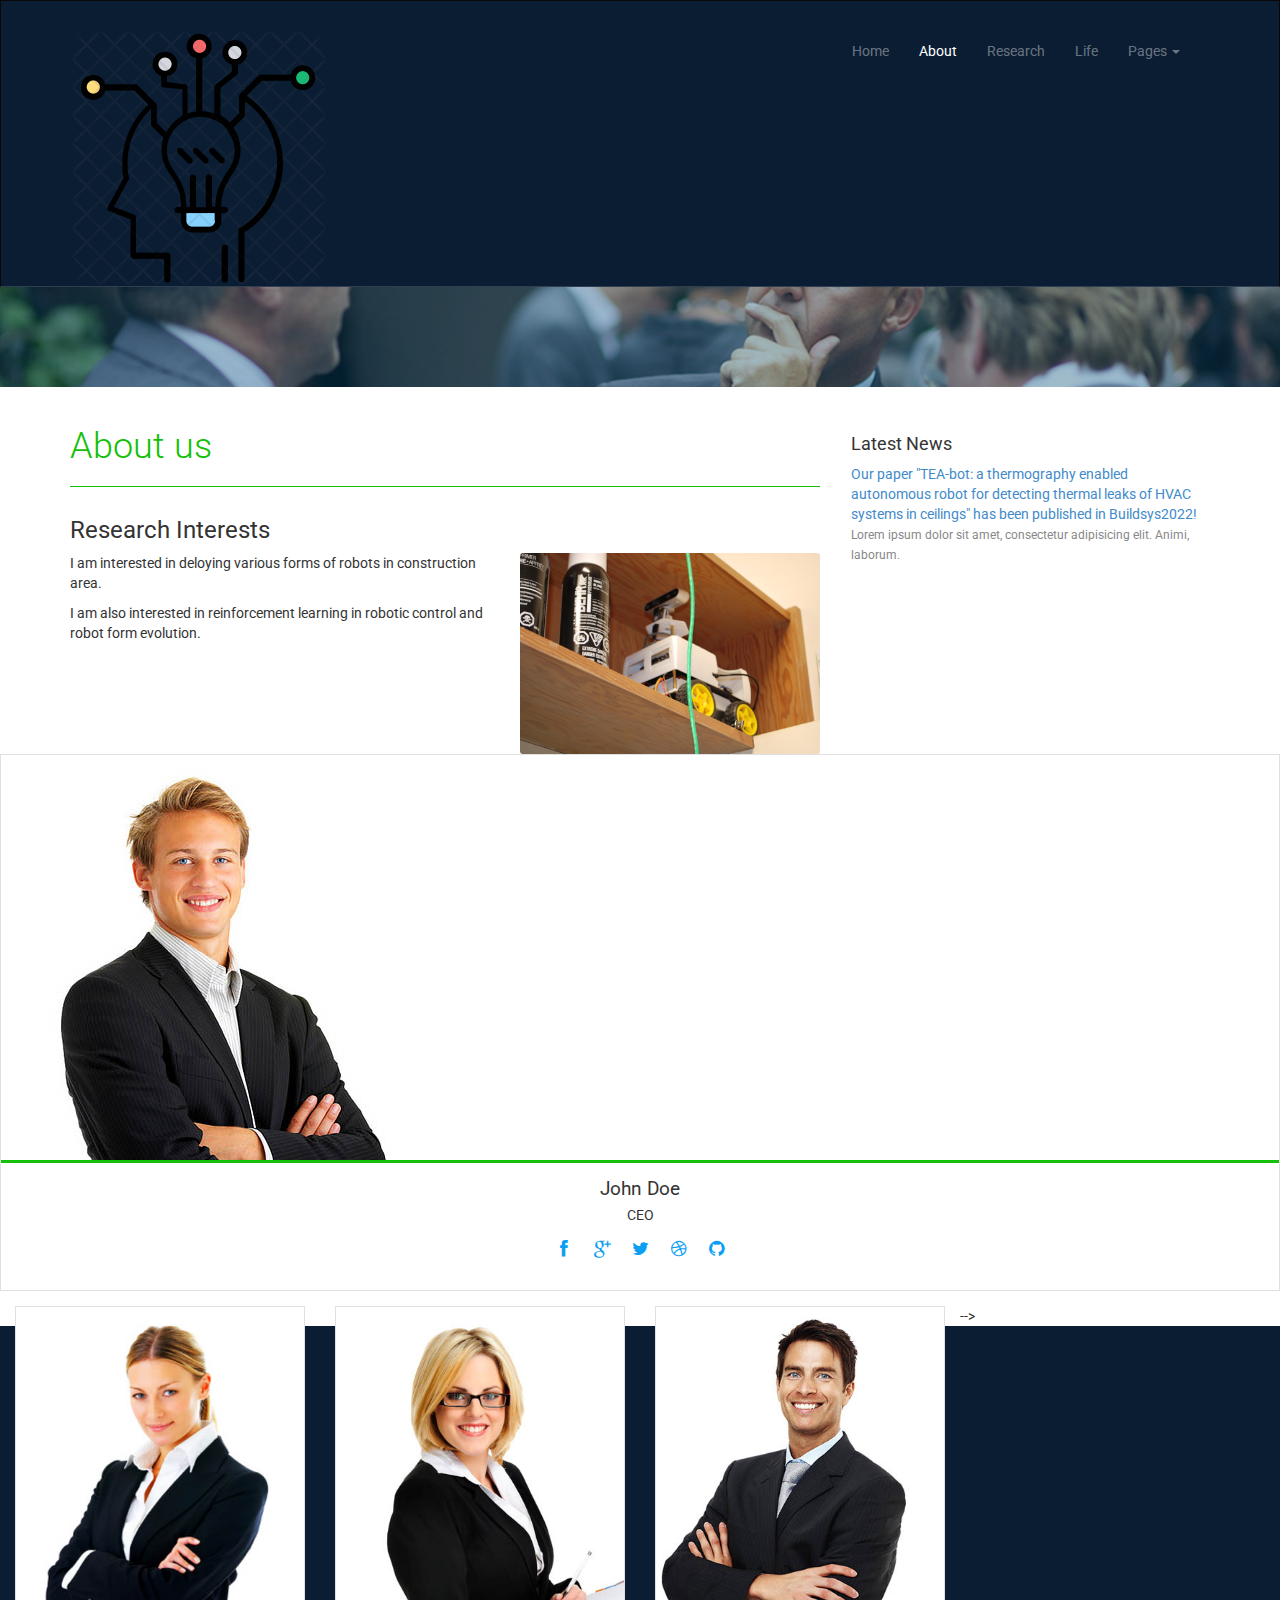
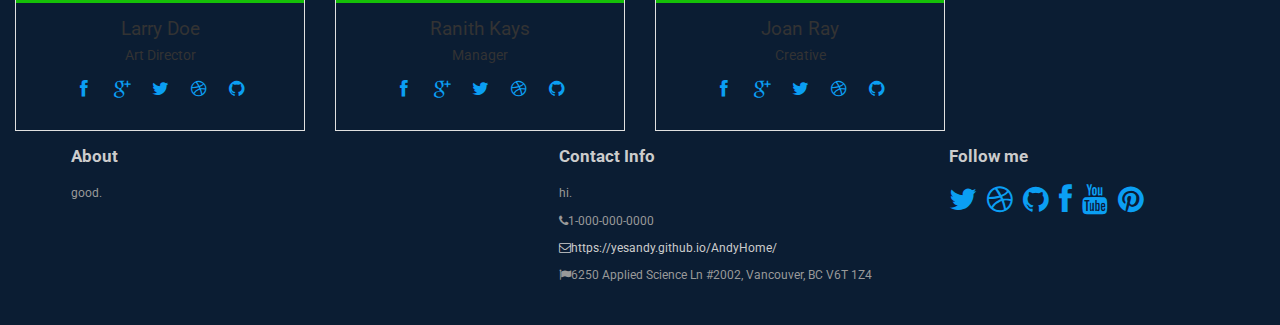
==== commit 4351adc9: "Update about.html" ====
--- a/about.html
+++ b/about.html
@@ -90,7 +90,7 @@
         </div>
     </div>
 <!--     <!-- /container -->
-    <section class="team-content">
+<!--     <section class="team-content">
         <div class="container">
             <div class="row">
                  <div class="col-md-12"> <h3>Our Team</h3>
@@ -186,26 +186,26 @@
             </div>
         </div>
     </section> -->
-    <footer id="footer" class="top-space">
+    <footer id="footer">
 
         <div class="footer1">
             <div class="container">
                 <div class="row">
                     <div class="col-md-5 panel">
-                        <h3 class="panel-title">About Techro</h3>
+                        <h3 class="panel-title">About </h3>
                         <div class="panel-body">
-                            <p>Lorem ipsum dolor amet, consectetur adipiscing elit. Aenean leo lectus sollicitudin convallis eget libero. Aliquam laoreet tellus ut libero semper, egestas velit malesuada. Sed non risus eget dolor amet vestibulum ullamcorper. Integer feugiat molestie.</p>
+                            <p>good.</p>
                         </div>
                     </div>
 
                     <div class="col-md-4 panel contact">
-                        <h3 class="panel-title">Contact Info</h3>
-                        <div class="panel-body">
-                            <p>Lorem ipsum dolor amet, consectetur adipiscing ipsum dolor.</p>
+                        <h3 class="panel-title">Contact Info</h4>
+						<div class="panel-body">
+                            <p>hi.</p>
                             <ul>
-                                <li><i class="fa fa-phone"></i>1-123-345-6789</li>
-                                <li><a href="#"><i class="fa fa-envelope-o"></i>contact@webthemez.com</a></li>
-                                <li><i class="fa fa-flag"></i>123 Smith Drive, Baltimore, MD 21212</li>
+                                <li><i class="fa fa-phone"></i>1-000-000-0000</li>
+                                <li><a href="#"><i class="fa fa-envelope-o"></i>https://yesandy.github.io/AndyHome/</a></li>
+                                <li><i class="fa fa-flag"></i>6250 Applied Science Ln #2002, Vancouver, BC V6T 1Z4</li>
                             </ul>
                         </div>
                     </div>
@@ -229,34 +229,6 @@
             </div>
         </div>
 
-        <div class="footer2">
-            <div class="container">
-                <div class="row">
-
-                    <div class="col-md-6 panel">
-                        <div class="panel-body">
-                            <p class="simplenav">
-                                <a href="index.html">Home</a> | 
-								<a href="about.html">About</a> |
-								<a href="services.html">Services</a> |
-								<a href="portfolio.html">Portfolio</a> |
-								<a href="contact.html">Contact</a>
-                            </p>
-                        </div>
-                    </div>
-
-                    <div class="col-md-6 panel">
-                        <div class="panel-body">
-                            <p class="text-right">
-                                Copyright &copy; 2014. Template by <a href="http://webthemez.com/" rel="develop">WebThemez.com</a>
-                            </p>
-                        </div>
-                    </div>
-
-                </div>
-                <!-- /row of panels -->
-            </div>
-        </div>
 
     </footer>
 
